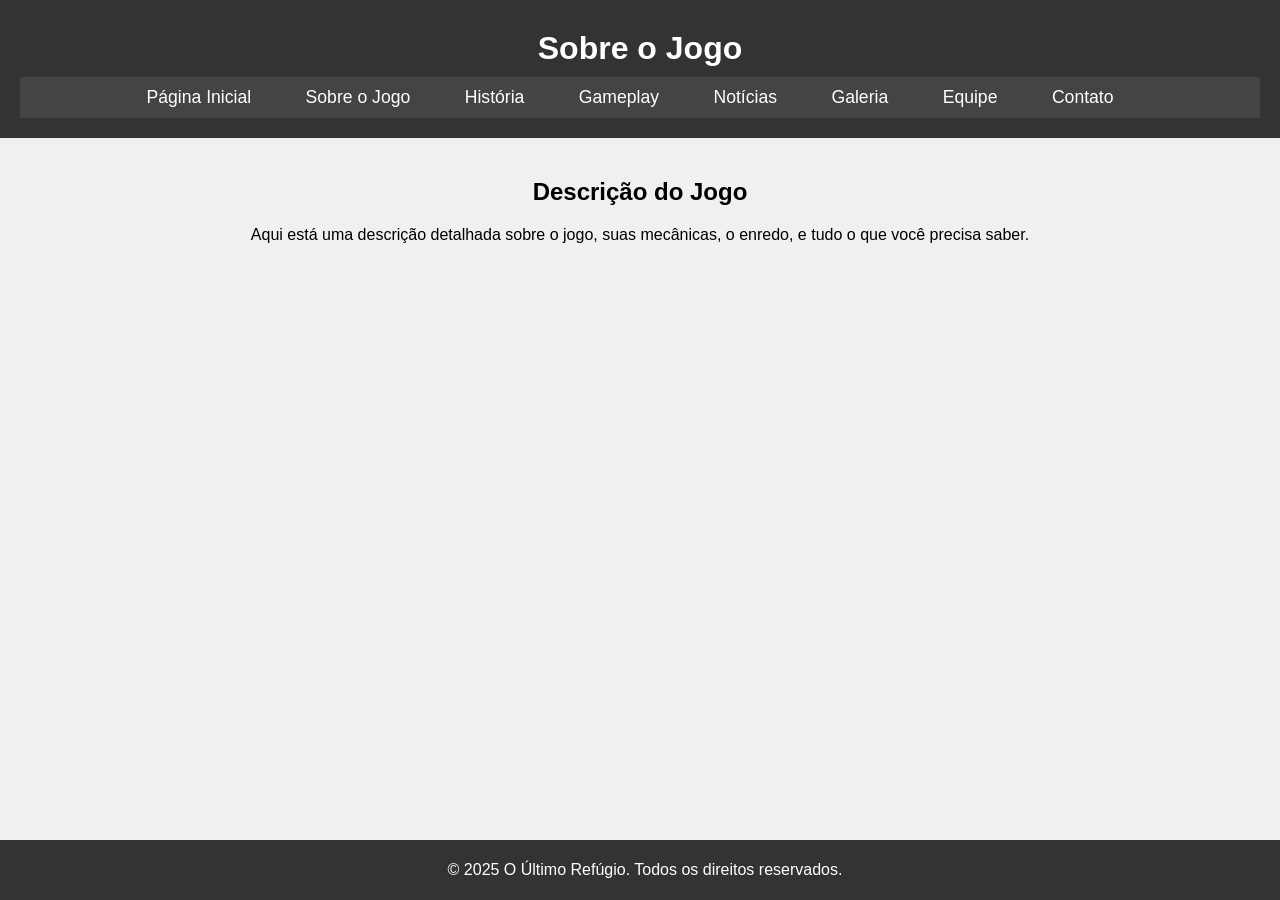
==== about.html @ 30ff6103 "Add files via upload" ====
<!DOCTYPE html>
<html lang="pt-br">
<head>
  <meta charset="UTF-8">
  <meta name="viewport" content="width=device-width, initial-scale=1.0">
  <title>Sobre o Jogo</title>
  <link rel="stylesheet" href="css/style.css">
</head>
<body>
  <!-- Cabeçalho e Navegação -->
  <header>
    <!-- <img src="images/logo.png" alt="Logo do Jogo" class="logo"> -->
    <h1>Sobre o Jogo</h1>
    <nav>
      <ul>
        <li><a href="index.html">Página Inicial</a></li>
        <li><a href="about.html">Sobre o Jogo</a></li>
        <li><a href="history.html">História</a></li>
        <li><a href="gameplay.html">Gameplay</a></li>
        <li><a href="news.html">Notícias</a></li>
        <li><a href="gallery.html">Galeria</a></li>
        <li><a href="team.html">Equipe</a></li>
        <li><a href="contact.html">Contato</a></li>
      </ul>
    </nav>
  </header>

  <!-- Conteúdo da página Sobre -->
  <section>
    <h2>Descrição do Jogo</h2>
    <p>Aqui está uma descrição detalhada sobre o jogo, suas mecânicas, o enredo, e tudo o que você precisa saber.</p>
  </section>

  <!-- Rodapé -->
  <footer>
    <p>&copy; 2025 O Último Refúgio. Todos os direitos reservados.</p>
  </footer>

  <script src="js/script.js"></script>
</body>
</html>
---- css/style.css ----
/* Estilo geral do corpo */
body {
  font-family: Arial, sans-serif;
  margin: 0;
  padding: 0;
  background-color: #f0f0f0; /* Cor de fundo clara */
}

/* Estilo para o cabeçalho */
header {
  background-color: #333; /* Cor de fundo escura para o cabeçalho */
  color: white; /* Cor do texto em branco */
  padding: 20px;
  text-align: center;
}

header .logo {
  width: 100px;
  height: auto;
}

header h1 {
  margin: 10px 0;
  font-size: 2rem;
}

/* Estilo para a navegação */
nav {
  background-color: #444; /* Cor de fundo escura para o menu */
}

nav ul {
  list-style-type: none;
  padding: 0;
  margin: 0;
  text-align: center;
}

nav ul li {
  display: inline-block;
  margin-right: 20px;
}

nav ul li a {
  text-decoration: none;
  color: white; /* Cor do texto do link */
  font-size: 1.1rem;
  padding: 10px 15px;
  display: inline-block;
}

nav ul li a:hover {
  background-color: #666; /* Cor do fundo ao passar o mouse */
  color: #fff; /* Garantir que o texto fique branco ao passar o mouse */
}

/* Estilo para o conteúdo principal */
section {
  padding: 20px;
  text-align: center;
}

/* Estilo para as imagens */
.responsive-img {
  width: 100%;
  max-width: 800px;
  height: auto;
}

/* Rodapé */
footer {
  background-color: #333; /* Cor do fundo do rodapé */
  color: white;
  text-align: center;
  padding: 5px;
  position: fixed;
  width: 100%;
  bottom: 0;
}
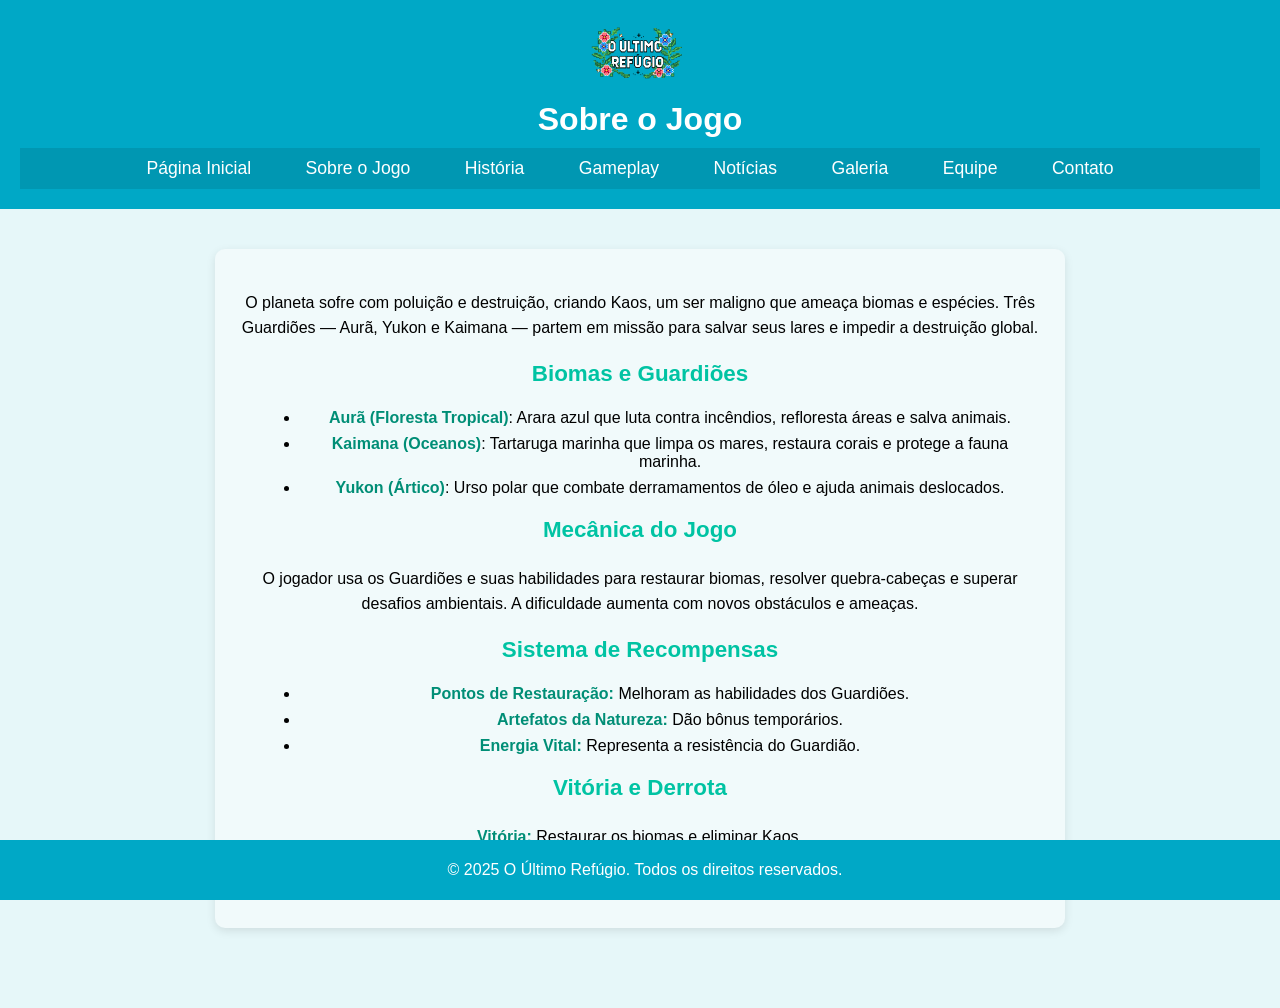
==== commit 1456d9af: "Atualização geral do site Adição dos textos, formatação básica e adição de fotos" ====
--- a/about.html
+++ b/about.html
@@ -9,7 +9,7 @@
 <body>
   <!-- Cabeçalho e Navegação -->
   <header>
-    <!-- <img src="images/logo.png" alt="Logo do Jogo" class="logo"> -->
+    <img src="images/logo.png" alt="Logo do Jogo" class="logo">
     <h1>Sobre o Jogo</h1>
     <nav>
       <ul>
@@ -26,10 +26,38 @@
   </header>
 
   <!-- Conteúdo da página Sobre -->
-  <section>
-    <h2>Descrição do Jogo</h2>
-    <p>Aqui está uma descrição detalhada sobre o jogo, suas mecânicas, o enredo, e tudo o que você precisa saber.</p>
+  <section id="resumo-jogo">
+    <!-- <h2>Resumo do Jogo</h2> -->
+    <p>O planeta sofre com poluição e destruição, criando Kaos, um ser maligno que ameaça biomas e espécies. Três Guardiões — Aurã, Yukon e Kaimana — partem em missão para salvar seus lares e impedir a destruição global.</p>
+  
+    <h3>Biomas e Guardiões</h3>
+    <ul>
+      <li>
+        <strong>Aurã (Floresta Tropical)</strong>: Arara azul que luta contra incêndios, refloresta áreas e salva animais.
+      </li>
+      <li>
+        <strong>Kaimana (Oceanos)</strong>: Tartaruga marinha que limpa os mares, restaura corais e protege a fauna marinha.
+      </li>
+      <li>
+        <strong>Yukon (Ártico)</strong>: Urso polar que combate derramamentos de óleo e ajuda animais deslocados.
+      </li>
+    </ul>
+  
+    <h3>Mecânica do Jogo</h3>
+    <p>O jogador usa os Guardiões e suas habilidades para restaurar biomas, resolver quebra-cabeças e superar desafios ambientais. A dificuldade aumenta com novos obstáculos e ameaças.</p>
+  
+    <h3>Sistema de Recompensas</h3>
+    <ul>
+      <li><strong>Pontos de Restauração:</strong> Melhoram as habilidades dos Guardiões.</li>
+      <li><strong>Artefatos da Natureza:</strong> Dão bônus temporários.</li>
+      <li><strong>Energia Vital:</strong> Representa a resistência do Guardião.</li>
+    </ul>
+  
+    <h3>Vitória e Derrota</h3>
+    <p><strong>Vitória:</strong> Restaurar os biomas e eliminar Kaos.</p>
+    <p><strong>Derrota:</strong> Degradação crítica dos biomas ou perda total da energia.</p>
   </section>
+  
 
   <!-- Rodapé -->
   <footer>
--- a/css/style.css
+++ b/css/style.css
@@ -1,15 +1,19 @@
-/* Estilo geral do corpo */
+html {
+  overflow-y: scroll; /* Mantém o espaço da barra de rolagem sempre reservado */
+}
+
 body {
   font-family: Arial, sans-serif;
   margin: 0;
   padding: 0;
-  background-color: #f0f0f0; /* Cor de fundo clara */
-}
-
-/* Estilo para o cabeçalho */
+  background-color: #e6f7f9;
+  padding-bottom: 40px; /* Espaço para o footer fixo */
+  overflow-x: hidden; /* Previne scroll lateral acidental */
+}
+
 header {
-  background-color: #333; /* Cor de fundo escura para o cabeçalho */
-  color: white; /* Cor do texto em branco */
+  background-color: #00a8c6;
+  color: white;
   padding: 20px;
   text-align: center;
 }
@@ -24,9 +28,8 @@
   font-size: 2rem;
 }
 
-/* Estilo para a navegação */
 nav {
-  background-color: #444; /* Cor de fundo escura para o menu */
+  background-color: #0097b2;
 }
 
 nav ul {
@@ -43,33 +46,30 @@
 
 nav ul li a {
   text-decoration: none;
-  color: white; /* Cor do texto do link */
+  color: white;
   font-size: 1.1rem;
   padding: 10px 15px;
   display: inline-block;
 }
 
 nav ul li a:hover {
-  background-color: #666; /* Cor do fundo ao passar o mouse */
-  color: #fff; /* Garantir que o texto fique branco ao passar o mouse */
-}
-
-/* Estilo para o conteúdo principal */
+  background-color: #00c3fb;
+  color: #ffffff;
+}
+
 section {
   padding: 20px;
   text-align: center;
 }
 
-/* Estilo para as imagens */
 .responsive-img {
   width: 100%;
   max-width: 800px;
   height: auto;
 }
 
-/* Rodapé */
 footer {
-  background-color: #333; /* Cor do fundo do rodapé */
+  background-color: #00a8c6;
   color: white;
   text-align: center;
   padding: 5px;
@@ -77,3 +77,241 @@
   width: 100%;
   bottom: 0;
 }
+
+#history {
+  text-align: justify;
+  font-size: 15px;
+}
+
+#s1 {
+  align-items: center;
+}
+
+#mecanicas-desafios {
+  max-width: 800px;
+  margin: 40px auto;
+  background-color: #ffffff;
+  padding: 30px;
+  border-radius: 12px;
+  box-shadow: 0 4px 10px rgba(0, 0, 0, 0.08);
+}
+
+#mecanicas-desafios h2 {
+  font-size: 2rem;
+  color: #00a389;
+  border-bottom: 2px solid #9be8dc;
+  padding-bottom: 10px;
+  margin-bottom: 20px;
+}
+
+#mecanicas-desafios h3 {
+  font-size: 1.4rem;
+  color: #00c3a3;
+  margin-top: 30px;
+  margin-bottom: 10px;
+}
+
+#mecanicas-desafios p {
+  margin-bottom: 16px;
+}
+
+#mecanicas-desafios ul {
+  margin-left: 20px;
+  margin-bottom: 16px;
+}
+
+#mecanicas-desafios ul li {
+  margin-bottom: 8px;
+}
+
+#mecanicas-desafios strong {
+  color: #008e76;
+}
+
+#projeto-jogo {
+  max-width: 800px;
+  background-color: #ffffff;
+  margin: 50px auto;
+  padding: 30px;
+  border-radius: 12px;
+  box-shadow: 0 4px 12px rgba(0, 0, 0, 0.1);
+}
+
+#projeto-jogo h2 {
+  font-size: 2rem;
+  color: #00a389;
+  border-bottom: 2px solid #9be8dc;
+  padding-bottom: 10px;
+  margin-bottom: 20px;
+}
+
+#projeto-jogo p {
+  margin-bottom: 16px;
+}
+
+#projeto-jogo strong {
+  color: #008e76;
+}
+
+#historia-jogo {
+  max-width: 800px;
+  background-color: #ffffff;
+  margin: 50px auto;
+  padding: 30px;
+  border-radius: 12px;
+  box-shadow: 0 4px 12px rgba(0, 0, 0, 0.1);
+}
+
+#historia-jogo h2 {
+  font-size: 2rem;
+  color: #00a389;
+  border-bottom: 2px solid #9be8dc;
+  padding-bottom: 10px;
+  margin-bottom: 20px;
+}
+
+#historia-jogo p {
+  margin-bottom: 16px;
+}
+
+#historia-jogo strong {
+  color: #008e76;
+}
+
+#resumo-jogo {
+  max-width: 800px;
+  margin: 40px auto;
+  padding: 25px;
+  background: #f1fafb;
+  border-radius: 10px;
+  box-shadow: 0 3px 10px rgba(0,0,0,0.1);
+}
+
+#resumo-jogo h2 {
+  font-size: 2rem;
+  color: #00a389;
+  border-bottom: 2px solid #9be8dc;
+  padding-bottom: 8px;
+  margin-bottom: 15px;
+}
+
+#resumo-jogo h3 {
+  font-size: 1.4rem;
+  color: #00c3a3;
+  margin-top: 20px;
+}
+
+#resumo-jogo p {
+  line-height: 1.6;
+  margin-bottom: 12px;
+}
+
+#resumo-jogo ul {
+  list-style-type: disc;
+  margin-left: 20px;
+}
+
+#resumo-jogo ul li {
+  margin-bottom: 8px;
+}
+
+#resumo-jogo strong {
+  color: #008e76;
+}
+
+#imagens-destaque {
+  display: flex;
+  flex-wrap: wrap;
+  justify-content: center;
+  gap: 20px;
+  max-width: 1000px;
+  margin: 40px auto;
+  padding: 20px;
+}
+
+.imagem-destaque {
+  background: #f1fafb;
+  border: 2px solid #9be8dc;
+  border-radius: 10px;
+  overflow: hidden;
+  flex: 1 1 45%;
+  box-shadow: 0 4px 10px rgba(0,0,0,0.1);
+  text-align: center;
+  padding: 10px;
+}
+
+.imagem-destaque img {
+  width: 100%;
+  height: auto;
+  border-radius: 8px;
+  display: block;
+}
+
+.imagem-destaque p {
+  margin-top: 8px;
+  color: #00a389;
+  font-weight: bold;
+}
+
+@media (max-width: 768px) {
+  #imagens-destaque {
+    flex-direction: column;
+    align-items: center;
+  }
+
+  .imagem-destaque {
+    flex: 1 1 100%;
+  }
+}
+
+.dev-container {
+  max-width: 900px;
+  margin: 0 auto;
+  display: flex;
+  gap: 40px;
+  flex-wrap: wrap;
+  justify-content: center;
+}
+
+.developer {
+  background: #ffffff;
+  border-radius: 12px;
+  box-shadow: 0 4px 12px rgba(0,0,0,0.1);
+  flex: 1 1 300px;
+  max-width: 350px;
+  padding: 20px;
+  text-align: center;
+}
+
+.developer img {
+  width: 150px;
+  height: 150px;
+  border-radius: 50%;
+  object-fit: cover;
+  box-shadow: 0 3px 10px rgba(0,0,0,0.15);
+  margin-bottom: 15px;
+}
+
+.developer h2 {
+  margin: 10px 0 8px;
+  font-size: 1.6rem;
+  color: #00695c;
+}
+
+.developer p.personality {
+  font-size: 1rem;
+  color: #004d40;
+  line-height: 1.4;
+  margin: 0;
+}
+
+@media (max-width: 600px) {
+  .dev-container {
+    flex-direction: column;
+    align-items: center;
+  }
+
+  .developer {
+    max-width: 90%;
+  }
+}
